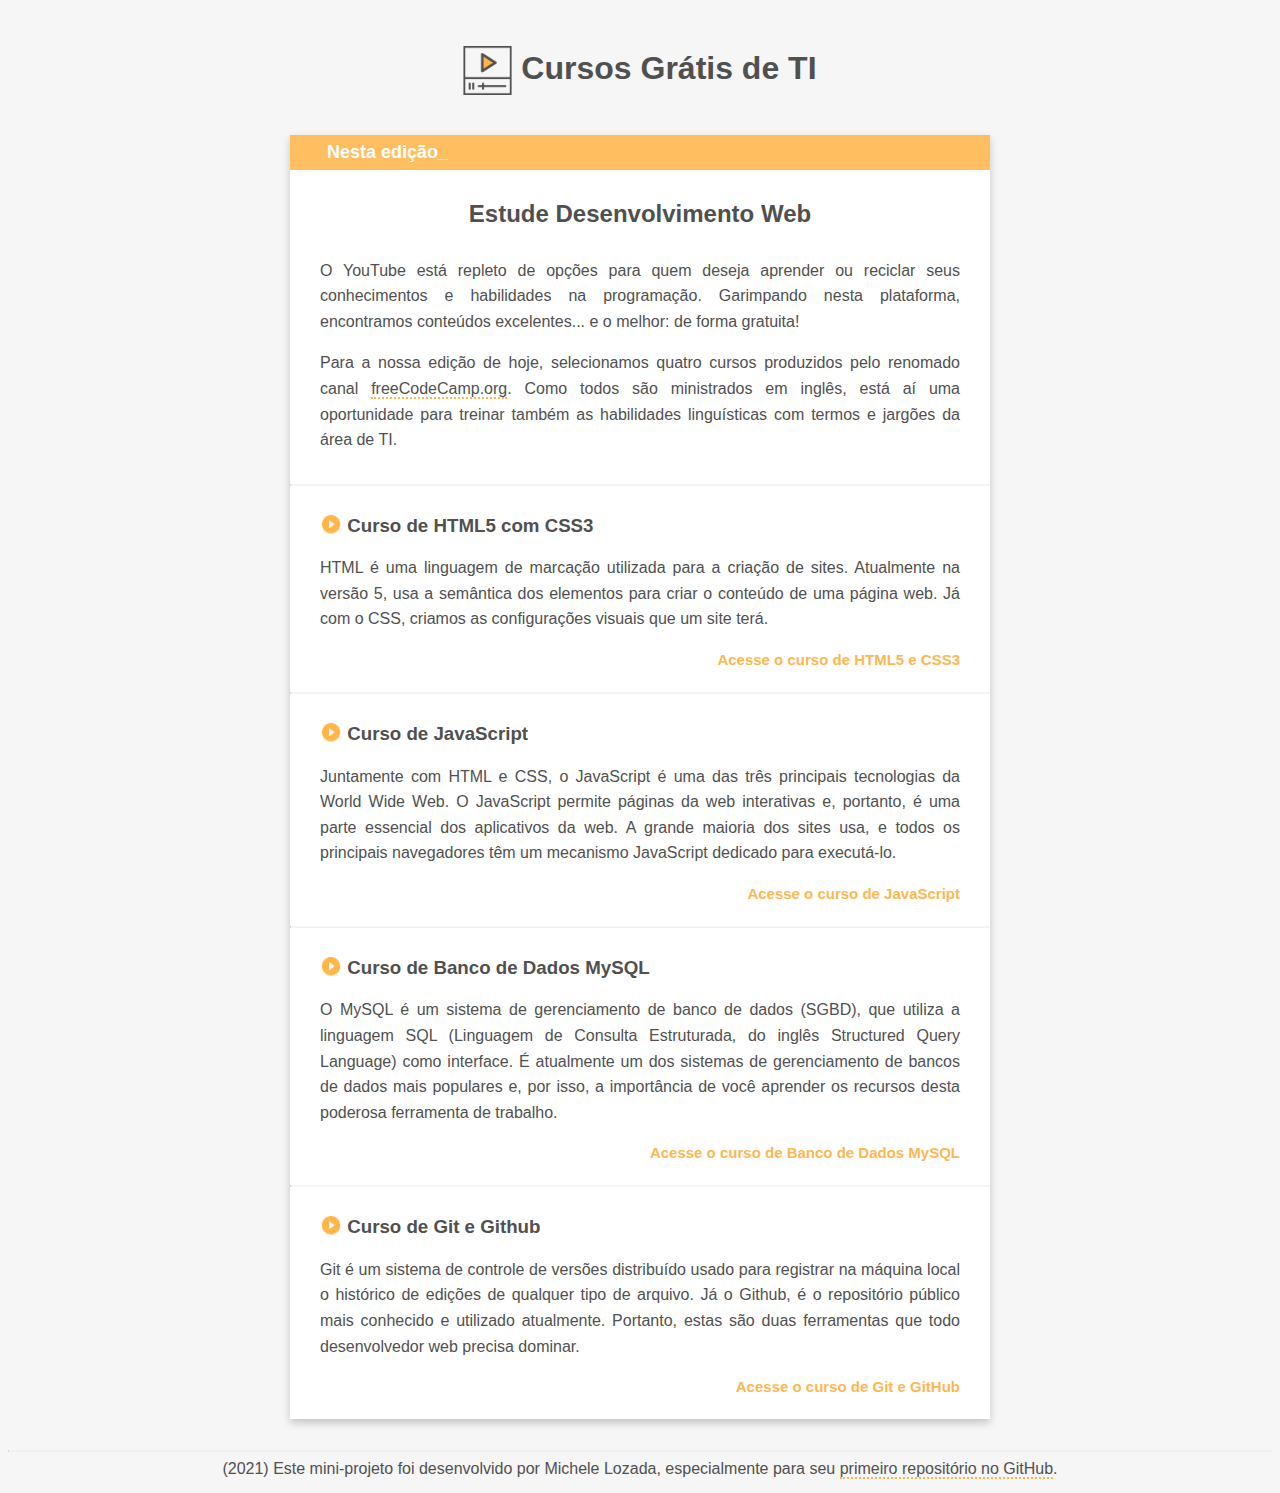
==== index.html @ bc35cc8c "initial commit" ====
<!DOCTYPE html>
<html lang="pt-br">
	<head>
		<meta charset="UTF-8">
		<meta name="viewport" content="width=device-width,inicial-scale=1.0">
		<title>Cursos gratuitos de TI</title>
		<link rel="shortcut icon" href="images/favicon.ico">
		<link rel="stylesheet" href="estilos/style.css">
		<style>
			h2{
				padding-bottom: 10px;
			}
			header{
				padding-bottom: 7px;
			}
			footer{
				padding-top: 23px;
				padding-bottom: 15px;
				text-align: center;
			}
		</style> 
	</head>
	<body> 
		<h1  align='center'><img src='images/player.png' width='49' alt="Curso de HTML" align='center'> Cursos Grátis de TI</h1>
		<main>
			<header>  
				<label class="ribbon">Nesta edição_</label>
				<h2 class="c">Estude Desenvolvimento Web</h2> 
				<p class="h">O YouTube está repleto de opções para quem deseja aprender ou reciclar seus conhecimentos e habilidades na programação. Garimpando nesta plataforma, encontramos conteúdos excelentes... e o melhor: de forma gratuita!</p> 
				<p class="h">Para a nossa edição de hoje, selecionamos quatro cursos produzidos pelo renomado canal  <a href="https://www.youtube.com/c/Freecodecamp/videos" target="_blank" class="d">freeCodeCamp.org</a>. Como todos são ministrados em inglês, está aí uma oportunidade para treinar também as habilidades linguísticas com termos e jargões da área de TI.</p>
			</header>
			<hr>
			<article>
				<h3><img src='images/circle.png' alt="Curso de HTML" width='22' align='top'>&nbsp;Curso de HTML5 com CSS3</h3>
				<p>HTML é uma linguagem de marcação utilizada para a criação de sites. Atualmente na versão 5, usa a semântica dos elementos para criar o conteúdo de uma página web. Já com o CSS, criamos as configurações visuais que um site terá.</p>
				<p class="a"><a href="curso_html.html">Acesse o curso de HTML5 e CSS3</a></p>
			</article>
			<hr>
			<article>
				<h3><img src='images/circle.png' alt="Curso de JS" width='22' align='top'>&nbsp;Curso de JavaScript</h3>
				<p>Juntamente com HTML e CSS, o JavaScript é uma das três principais tecnologias da World Wide Web. O JavaScript permite páginas da web interativas e, portanto, é uma parte essencial dos aplicativos da web. A grande maioria dos sites usa, e todos os principais navegadores têm um mecanismo JavaScript dedicado para executá-lo.</p>
				<p class="a"><a href="curso_js.html">Acesse o curso de JavaScript</a></p>
			</article>
			<hr>
			<article>
				<h3><img src='images/circle.png' alt="Curso de Banco de Dados MySQL" width='22' align='top'>&nbsp;Curso de Banco de Dados MySQL</h3>
				<p>O MySQL é um sistema de gerenciamento de banco de dados (SGBD), que utiliza a linguagem SQL (Linguagem de Consulta Estruturada, do inglês Structured Query Language) como interface. É atualmente um dos sistemas de gerenciamento de bancos de dados mais populares e, por isso, a importância de você aprender os recursos desta poderosa ferramenta de trabalho.</p>
				<p class="a"><a href="curso_mysql.html">Acesse o curso de Banco de Dados MySQL</a></p>
			</article>
			<hr>
			<article>
				<h3><img src='images/circle.png' alt="Curso de Git" width='22' align='top'>&nbsp;Curso de Git e Github</h3>
				<p>Git é um sistema de controle de versões distribuído usado para registrar na máquina local o histórico de edições de qualquer tipo de arquivo. Já o Github, é o repositório público mais conhecido e utilizado atualmente. Portanto, estas são duas ferramentas que todo desenvolvedor web precisa dominar.</p>
				<p class="a"><a href="curso_git.html">Acesse o curso de Git e GitHub</a></p>
			</article>
		</main>
		<footer>
			<hr>
				(2021) Este mini-projeto foi desenvolvido por Michele Lozada, especialmente para seu <a href="https://github.com/michelelozada/commit-inicial" target="_blank" class="d">primeiro repositório no GitHub</a>.
		</footer>
	</body>
</html>
---- estilos/style.css ----
*{
	font-family: Helvetica, Arial, sans-serif;
	color: rgb(80,80,80);
	box-sizing: border-box;
}
body{
	background-color: rgb(246,246,246);
	display: flex;
    flex-direction: column;
    min-height: 100%;
}
html {
    height: 100%;
    min-height: 100%;
}

main{
	background-color: white;
	width: 700px;
	margin: auto;
	box-shadow: 0 4px 8px 0 rgba(0, 0, 0, 0.2);
}	
footer{
	margin-top: auto;
}

.ribbon{
	color: white;
	background: rgb(255,163,27,.7);
	font-weight: bold;
	font-size: 18px;
	padding: 7px;
	text-align: left;
	display:block; 
	margin-left: auto;
    margin-right: auto; 
	text-indent: 30px;
  }


p{
	font-size: 16px;
	text-align: justify;
	text-justify: inter-word;
	padding-left: 30px;
	padding-right: 30px;
	line-height: 1.6;
}	

h2{
	text-align: center;
	padding-top: 10px;
}

h3{
	padding-top: 10px;
	text-indent: 30px;
}

.h{
	text-align: justify;
	text-justify: inter-word; 	
} 

hr{
	opacity: .7; 
	border-top: 1px solid #f1f1f1;
}

body{
	margin-top: 25px;
}	

a { 
	color: rgb(255,163,27,.8);
	font-weight: bold;
	font-size: 15px;
	text-decoration: none;
	float: right;
}

.d{
	color: rgb(80,80,80);
	font-weight: normal;
	font-size: 16px;
	float: none;
	border-bottom: 2px dotted rgb(255,163,27,.8);
}

.a{
	padding-bottom: 28px;
}

h1{
	padding-bottom: 18px;
}

.b{
	float: none;
}

@media screen and (max-width: 650px) {
	main {
		width: 100%;
		display: block;
	}
	footer {
		width: 100%;
		display: block;
	}
}

.video-container {
    overflow: hidden;
    position: relative;
    width:90%;
	display:block; 
	margin-left: auto;
    margin-right: auto; 
	padding-top: 50px;
}

.video-container::after {
    padding-top: 56.25%;
    display: block;
    content: '';
}

.video-container iframe {
    position: absolute;
    top: 0;
    left: 0;
    width: 100%;
    height: 100%;
}
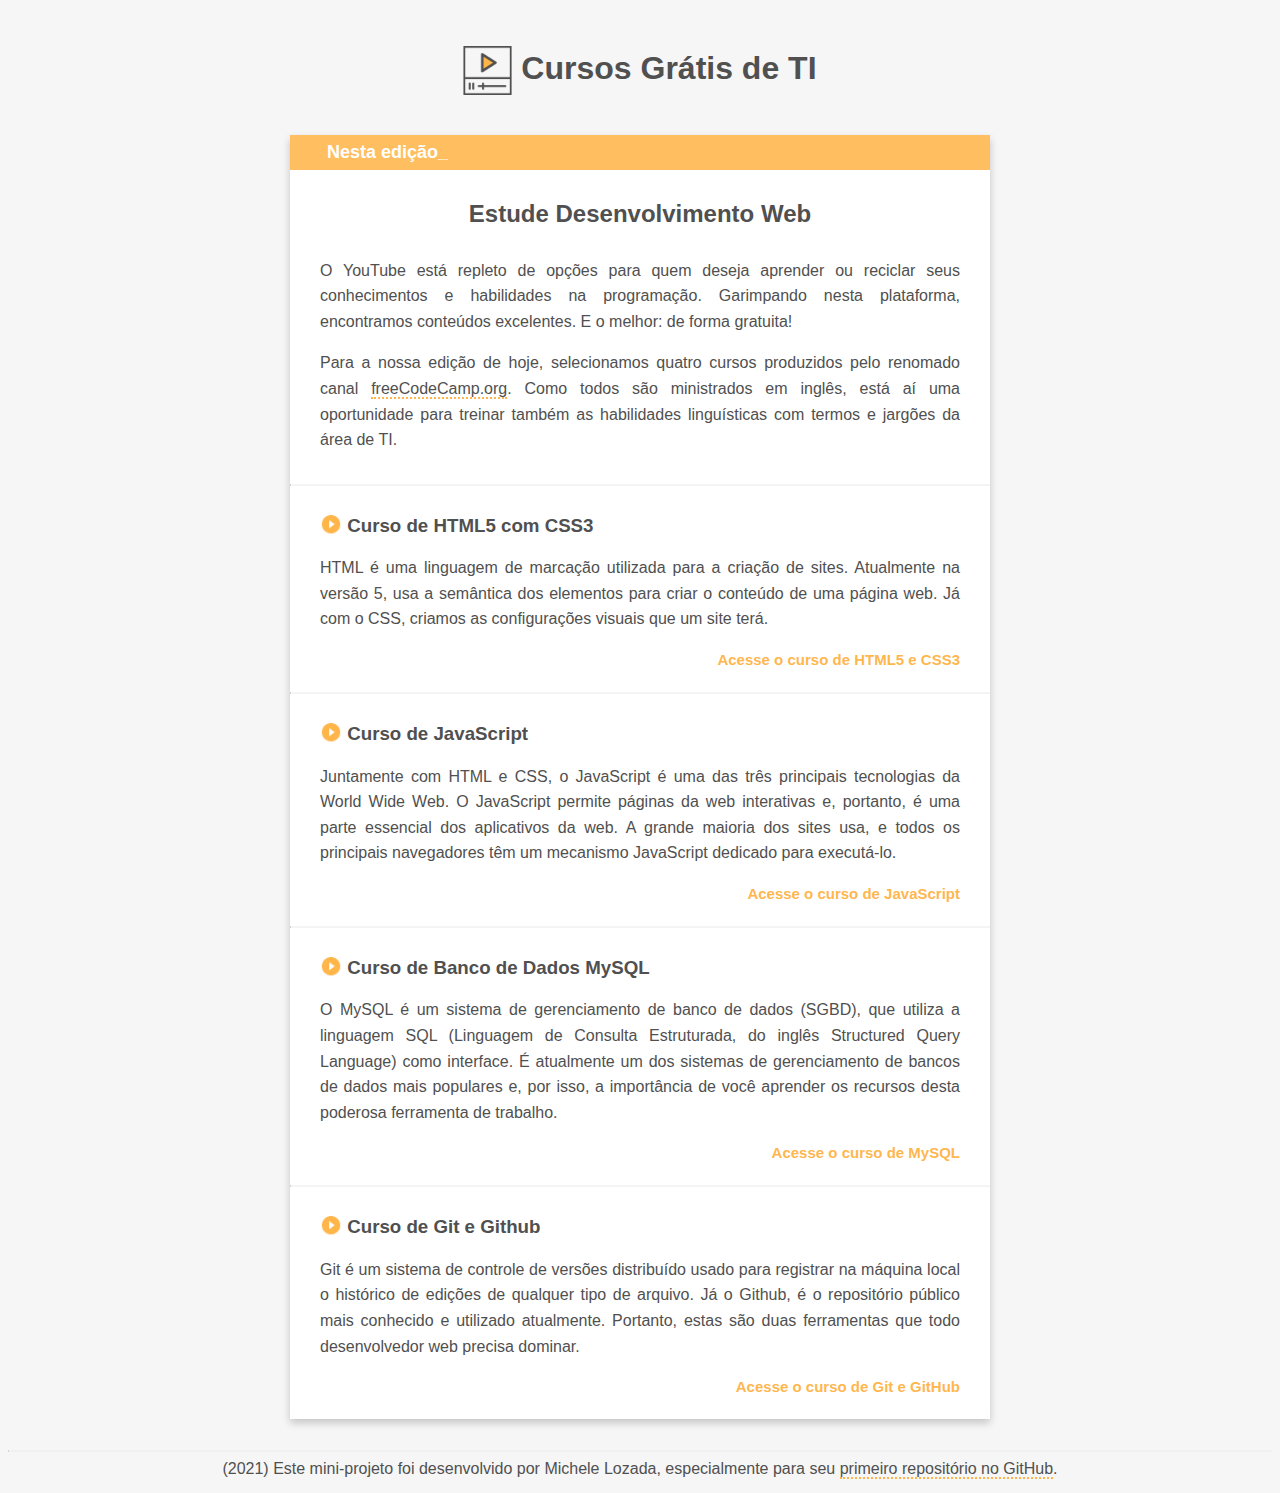
==== commit 725e7513: "content updates" ====
--- a/index.html
+++ b/index.html
@@ -26,7 +26,7 @@
 			<header>  
 				<label class="ribbon">Nesta edição_</label>
 				<h2 class="c">Estude Desenvolvimento Web</h2> 
-				<p class="h">O YouTube está repleto de opções para quem deseja aprender ou reciclar seus conhecimentos e habilidades na programação. Garimpando nesta plataforma, encontramos conteúdos excelentes... e o melhor: de forma gratuita!</p> 
+				<p class="h">O YouTube está repleto de opções para quem deseja aprender ou reciclar seus conhecimentos e habilidades na programação. Garimpando nesta plataforma, encontramos conteúdos excelentes. E o melhor: de forma gratuita!</p> 
 				<p class="h">Para a nossa edição de hoje, selecionamos quatro cursos produzidos pelo renomado canal  <a href="https://www.youtube.com/c/Freecodecamp/videos" target="_blank" class="d">freeCodeCamp.org</a>. Como todos são ministrados em inglês, está aí uma oportunidade para treinar também as habilidades linguísticas com termos e jargões da área de TI.</p>
 			</header>
 			<hr>
@@ -43,9 +43,9 @@
 			</article>
 			<hr>
 			<article>
-				<h3><img src='images/circle.png' alt="Curso de Banco de Dados MySQL" width='22' align='top'>&nbsp;Curso de Banco de Dados MySQL</h3>
+				<h3><img src='images/circle.png' alt="Curso de MySQL" width='22' align='top'>&nbsp;Curso de Banco de Dados MySQL</h3>
 				<p>O MySQL é um sistema de gerenciamento de banco de dados (SGBD), que utiliza a linguagem SQL (Linguagem de Consulta Estruturada, do inglês Structured Query Language) como interface. É atualmente um dos sistemas de gerenciamento de bancos de dados mais populares e, por isso, a importância de você aprender os recursos desta poderosa ferramenta de trabalho.</p>
-				<p class="a"><a href="curso_mysql.html">Acesse o curso de Banco de Dados MySQL</a></p>
+				<p class="a"><a href="curso_mysql.html">Acesse o curso de MySQL</a></p>
 			</article>
 			<hr>
 			<article>
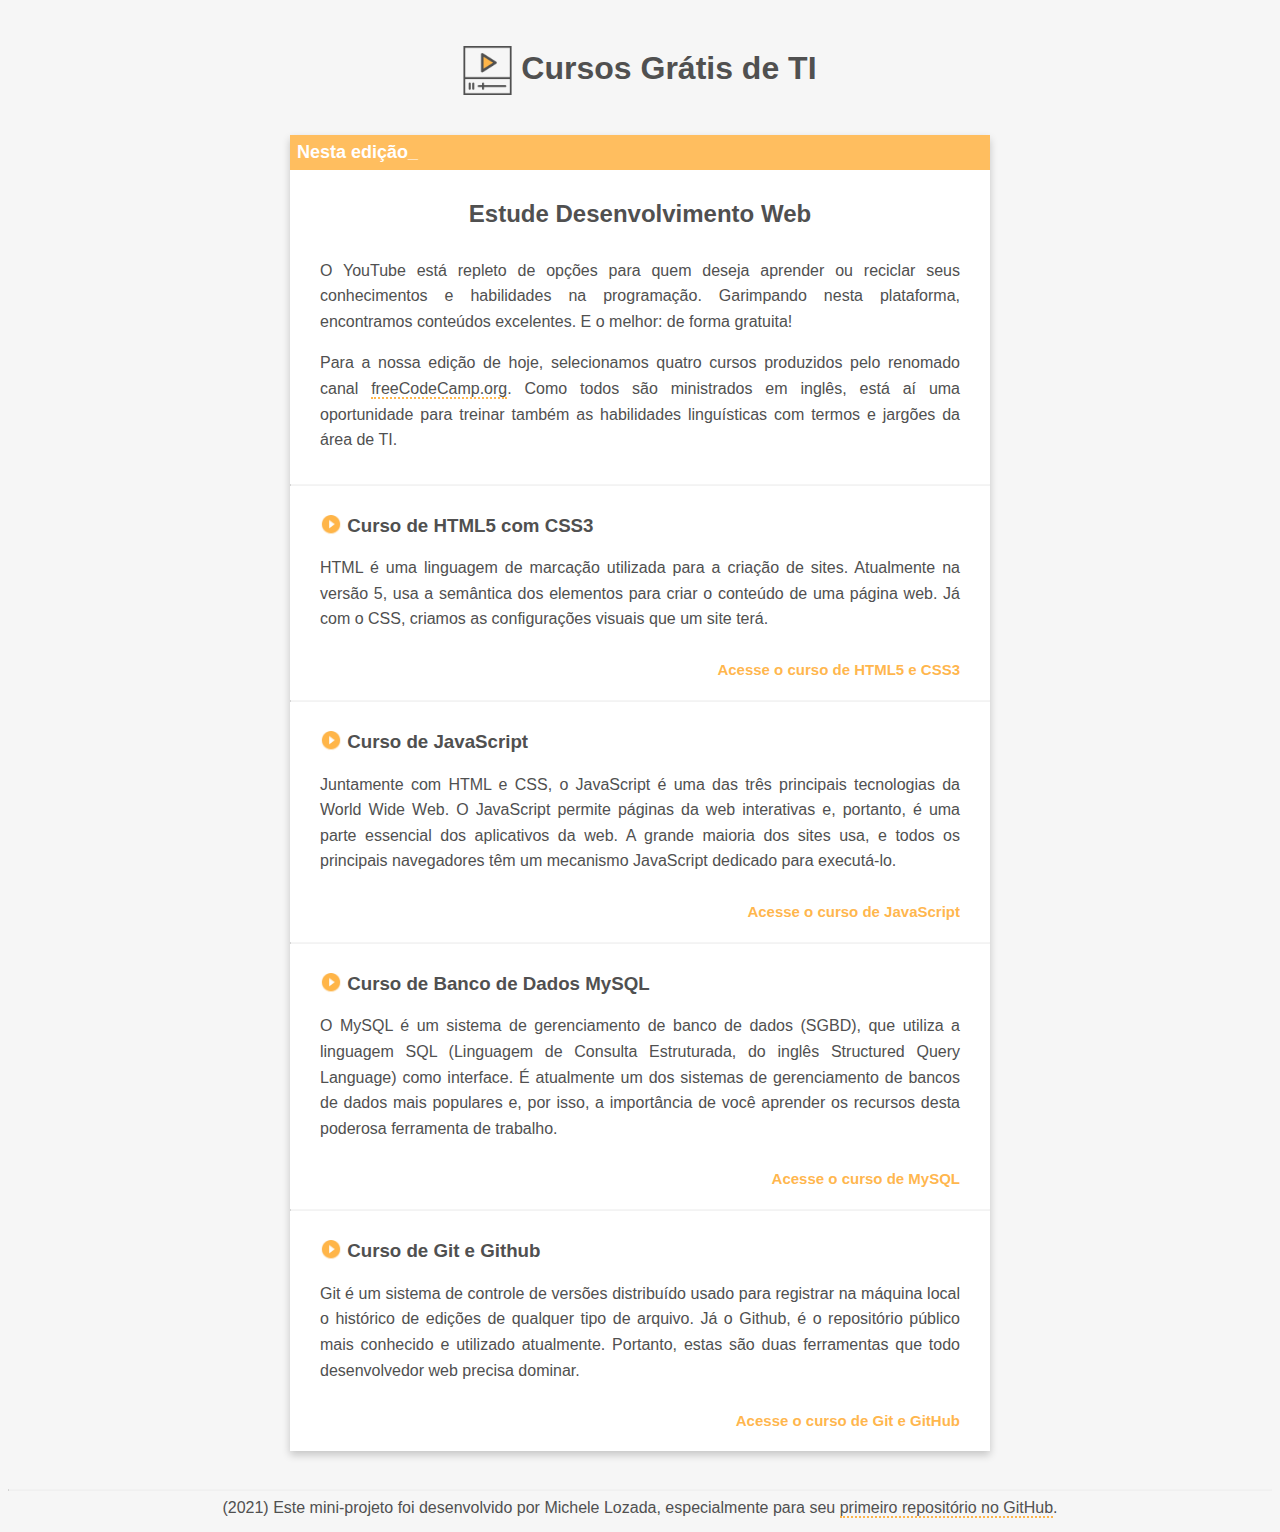
==== commit 047747da: "layout updates" ====
--- a/index.html
+++ b/index.html
@@ -14,7 +14,7 @@
 				padding-bottom: 7px;
 			}
 			footer{
-				padding-top: 23px;
+				padding-top: 30px;
 				padding-bottom: 15px;
 				text-align: center;
 			}
--- a/estilos/style.css
+++ b/estilos/style.css
@@ -13,7 +13,6 @@
     height: 100%;
     min-height: 100%;
 }
-
 main{
 	background-color: white;
 	width: 700px;
@@ -23,21 +22,16 @@
 footer{
 	margin-top: auto;
 }
-
 .ribbon{
 	color: white;
 	background: rgb(255,163,27,.7);
 	font-weight: bold;
 	font-size: 18px;
 	padding: 7px;
-	text-align: left;
 	display:block; 
 	margin-left: auto;
     margin-right: auto; 
-	text-indent: 30px;
-  }
-
-
+ }
 p{
 	font-size: 16px;
 	text-align: justify;
@@ -46,31 +40,25 @@
 	padding-right: 30px;
 	line-height: 1.6;
 }	
-
 h2{
 	text-align: center;
 	padding-top: 10px;
 }
-
 h3{
 	padding-top: 10px;
 	text-indent: 30px;
 }
-
 .h{
 	text-align: justify;
 	text-justify: inter-word; 	
 } 
-
 hr{
 	opacity: .7; 
 	border-top: 1px solid #f1f1f1;
 }
-
 body{
 	margin-top: 25px;
 }	
-
 a { 
 	color: rgb(255,163,27,.8);
 	font-weight: bold;
@@ -78,7 +66,6 @@
 	text-decoration: none;
 	float: right;
 }
-
 .d{
 	color: rgb(80,80,80);
 	font-weight: normal;
@@ -86,19 +73,16 @@
 	float: none;
 	border-bottom: 2px dotted rgb(255,163,27,.8);
 }
-
 .a{
-	padding-bottom: 28px;
+	padding-top: 10px;
+	padding-bottom: 26px;
 }
-
 h1{
 	padding-bottom: 18px;
 }
-
 .b{
 	float: none;
 }
-
 @media screen and (max-width: 650px) {
 	main {
 		width: 100%;
@@ -109,7 +93,6 @@
 		display: block;
 	}
 }
-
 .video-container {
     overflow: hidden;
     position: relative;
@@ -125,7 +108,6 @@
     display: block;
     content: '';
 }
-
 .video-container iframe {
     position: absolute;
     top: 0;
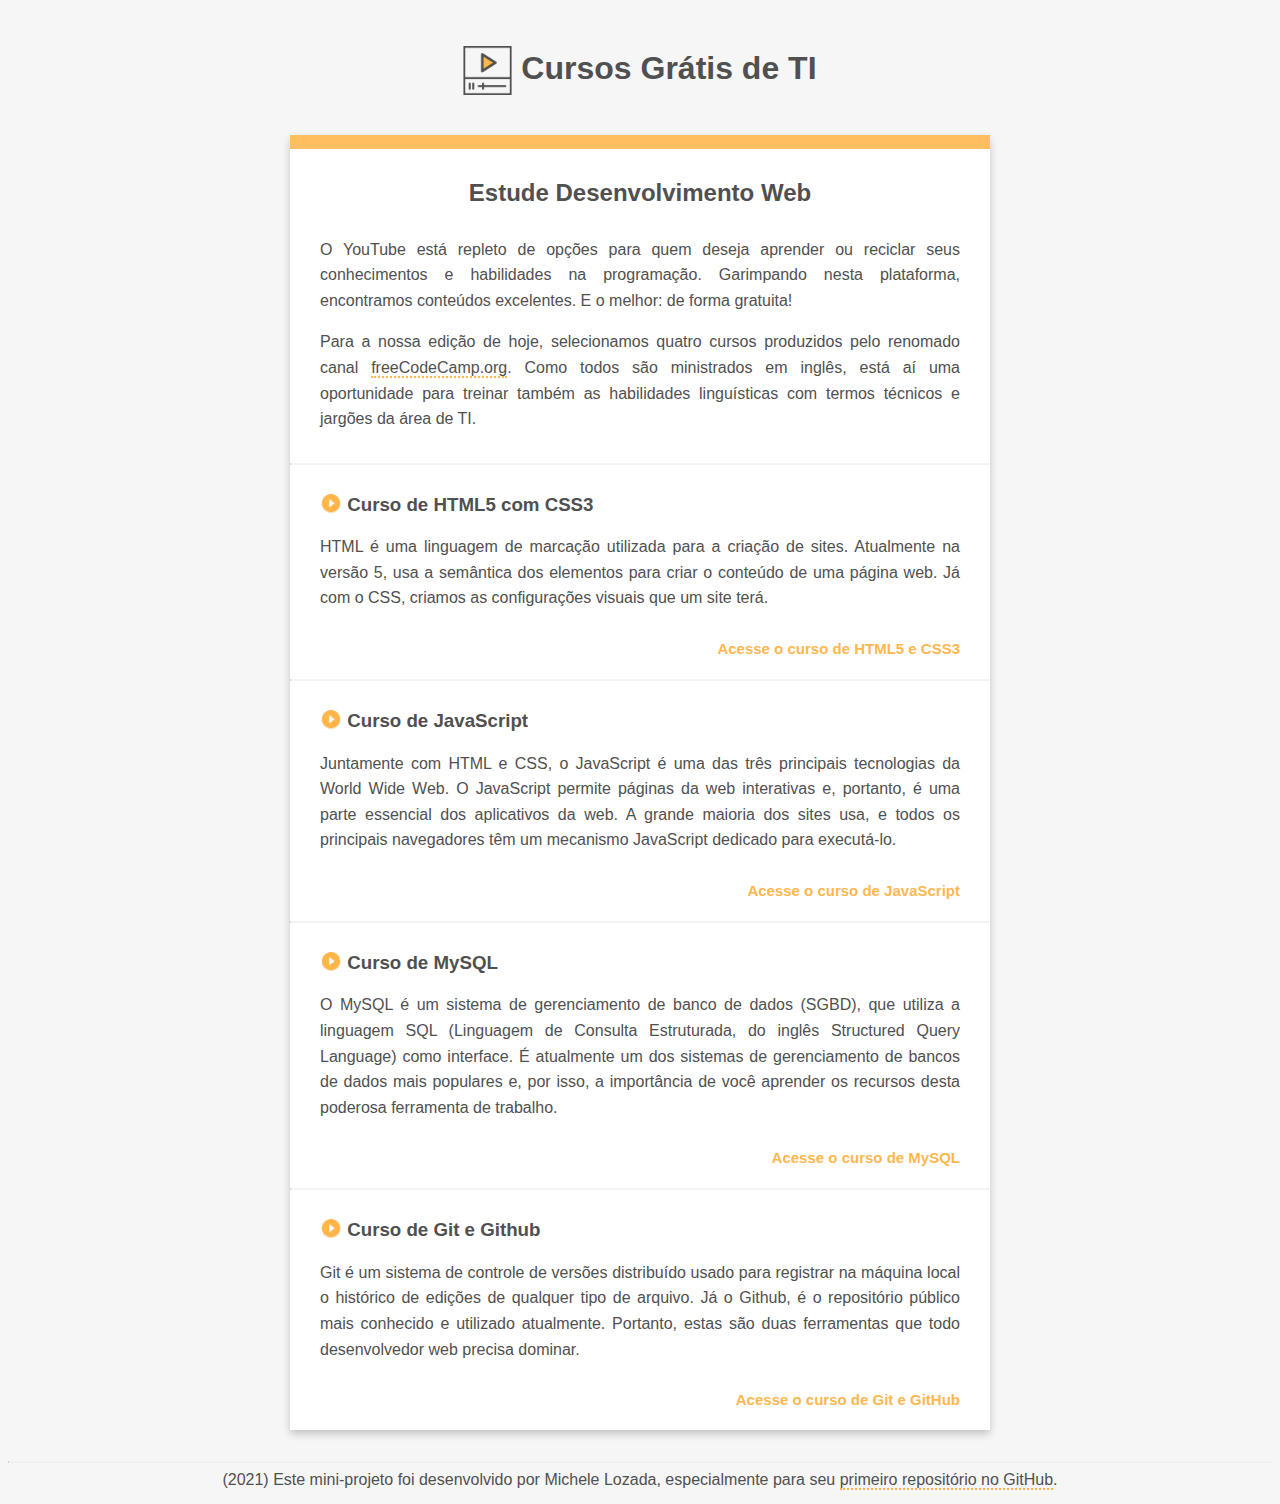
==== commit 12f7865a: "content updates" ====
--- a/index.html
+++ b/index.html
@@ -14,7 +14,7 @@
 				padding-bottom: 7px;
 			}
 			footer{
-				padding-top: 30px;
+				padding-top: 23px;
 				padding-bottom: 15px;
 				text-align: center;
 			}
@@ -24,10 +24,10 @@
 		<h1  align='center'><img src='images/player.png' width='49' alt="Curso de HTML" align='center'> Cursos Grátis de TI</h1>
 		<main>
 			<header>  
-				<label class="ribbon">Nesta edição_</label>
+				<label class="ribbon"></label>
 				<h2 class="c">Estude Desenvolvimento Web</h2> 
 				<p class="h">O YouTube está repleto de opções para quem deseja aprender ou reciclar seus conhecimentos e habilidades na programação. Garimpando nesta plataforma, encontramos conteúdos excelentes. E o melhor: de forma gratuita!</p> 
-				<p class="h">Para a nossa edição de hoje, selecionamos quatro cursos produzidos pelo renomado canal  <a href="https://www.youtube.com/c/Freecodecamp/videos" target="_blank" class="d">freeCodeCamp.org</a>. Como todos são ministrados em inglês, está aí uma oportunidade para treinar também as habilidades linguísticas com termos e jargões da área de TI.</p>
+				<p class="h">Para a nossa edição de hoje, selecionamos quatro cursos produzidos pelo renomado canal  <a href="https://www.youtube.com/c/Freecodecamp/videos" target="_blank" class="d">freeCodeCamp.org</a>. Como todos são ministrados em inglês, está aí uma oportunidade para treinar também as habilidades linguísticas com termos técnicos e jargões da área de TI.</p>
 			</header>
 			<hr>
 			<article>
@@ -43,7 +43,7 @@
 			</article>
 			<hr>
 			<article>
-				<h3><img src='images/circle.png' alt="Curso de MySQL" width='22' align='top'>&nbsp;Curso de Banco de Dados MySQL</h3>
+				<h3><img src='images/circle.png' alt="Curso de MySQL" width='22' align='top'>&nbsp;Curso de MySQL</h3>
 				<p>O MySQL é um sistema de gerenciamento de banco de dados (SGBD), que utiliza a linguagem SQL (Linguagem de Consulta Estruturada, do inglês Structured Query Language) como interface. É atualmente um dos sistemas de gerenciamento de bancos de dados mais populares e, por isso, a importância de você aprender os recursos desta poderosa ferramenta de trabalho.</p>
 				<p class="a"><a href="curso_mysql.html">Acesse o curso de MySQL</a></p>
 			</article>
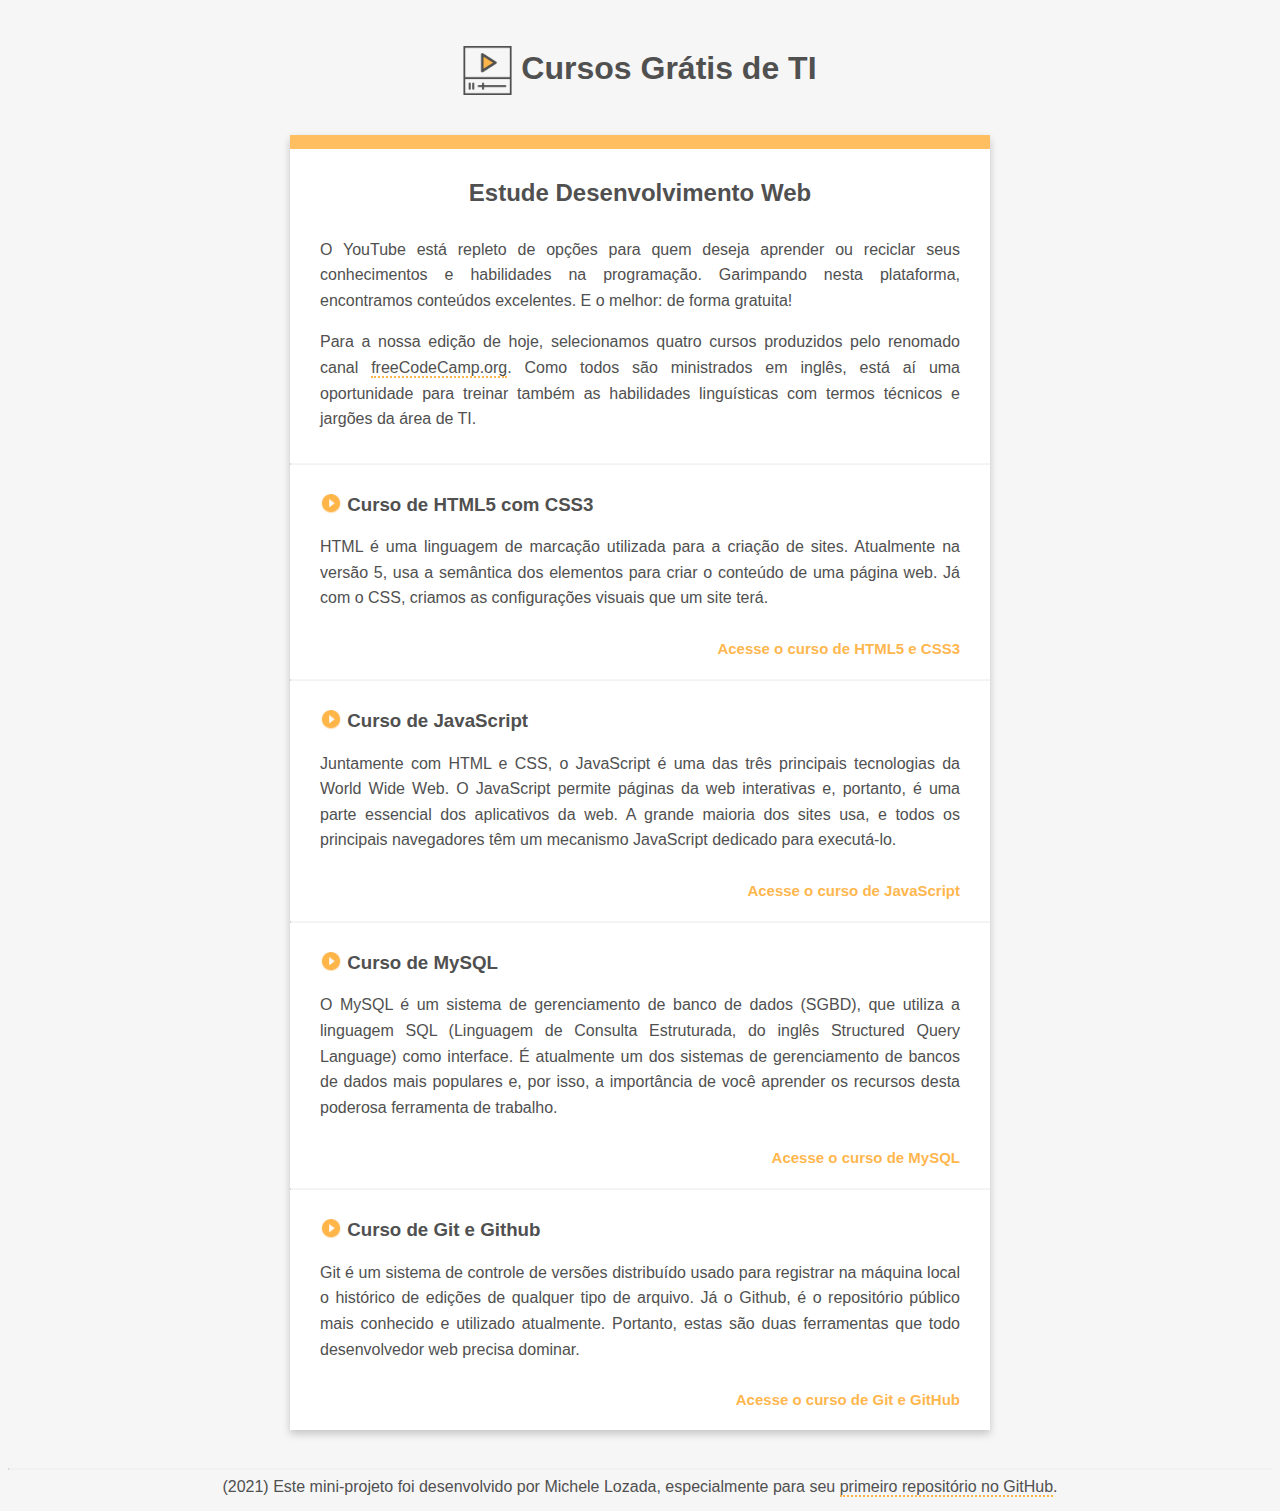
==== commit d8de300b: "Merge branch 'content'" ====
--- a/index.html
+++ b/index.html
@@ -14,7 +14,7 @@
 				padding-bottom: 7px;
 			}
 			footer{
-				padding-top: 23px;
+				padding-top: 30px;
 				padding-bottom: 15px;
 				text-align: center;
 			}
